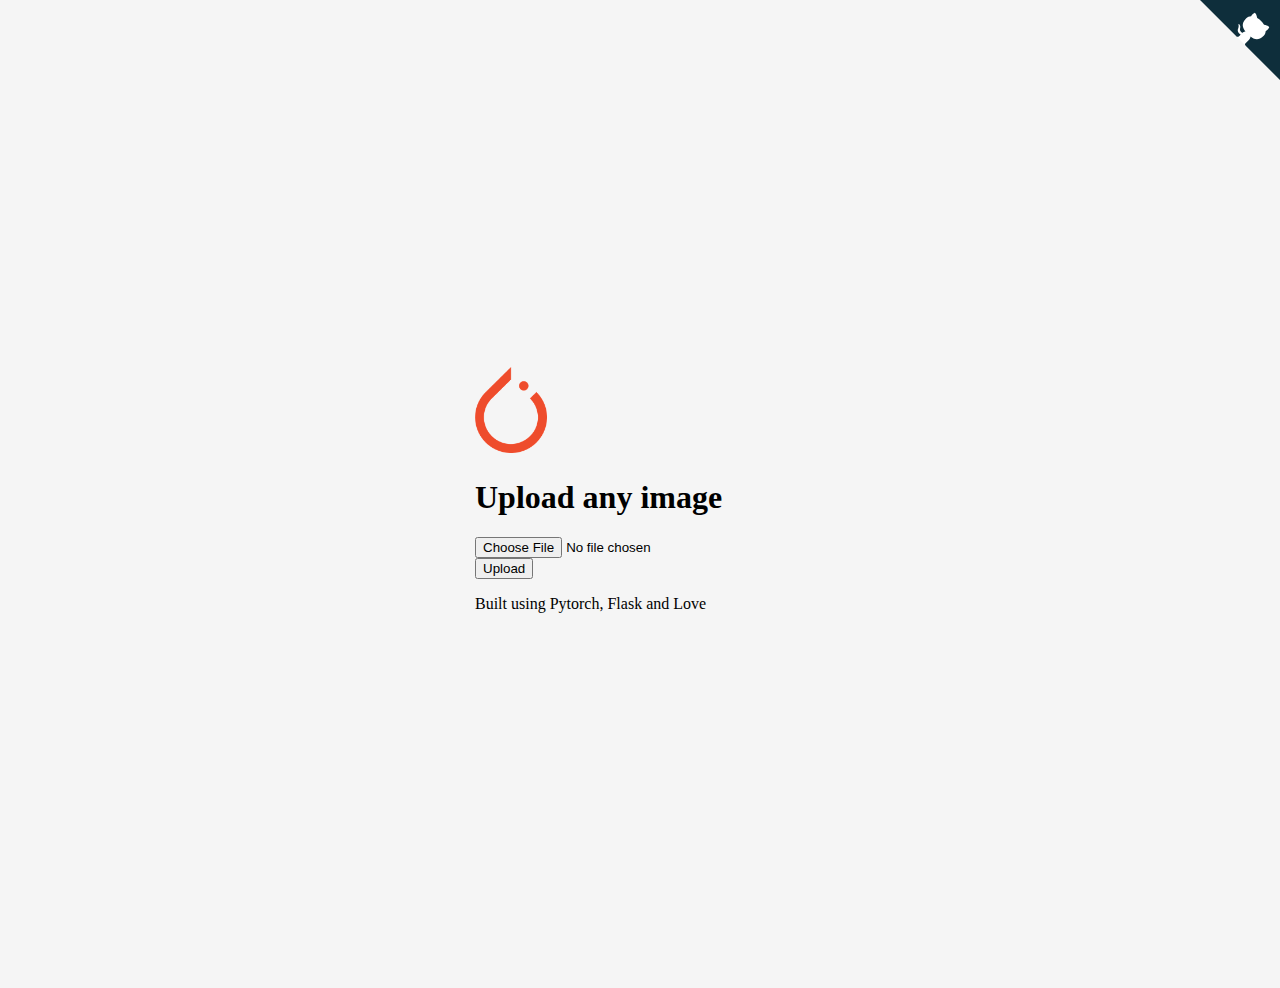
==== templates/index.html @ 81612cd3 "init" ====
<!doctype html>
<html lang="en">
  <head>
    <meta charset="utf-8">
    <meta name="viewport" content="width=device-width, initial-scale=1, shrink-to-fit=no">
    <link rel="stylesheet" href="//stackpath.bootstrapcdn.com/bootstrap/4.2.1/css/bootstrap.min.css" integrity="sha384-GJzZqFGwb1QTTN6wy59ffF1BuGJpLSa9DkKMp0DgiMDm4iYMj70gZWKYbI706tWS" crossorigin="anonymous">
    <style>
      .bd-placeholder-img {
        font-size: 1.125rem;
        text-anchor: middle;
      }

      @media (min-width: 768px) {
        .bd-placeholder-img-lg {
          font-size: 3.5rem;
        }
      }
    </style>
    <link rel="stylesheet" href="/static/style.css">

    <title>Image Prediction using PyTorch</title>
  </head>
  <body class="text-center">
    <form class="form-signin" method=post enctype=multipart/form-data>
        <img class="mb-4" src="/static/pytorch.png" alt="" width="72">
        <h1 class="h3 mb-3 font-weight-normal">Upload any image</h1>
        <input type="file" name="file" class="form-control-file" id="inputfile">
        <br/>
        <button class="btn btn-lg btn-primary btn-block" type="submit">Upload</button>
        <p class="mt-5 mb-3 text-muted">Built using Pytorch, Flask and Love</p>
    </form>
    <script src="//code.jquery.com/jquery-3.3.1.slim.min.js" integrity="sha384-q8i/X+965DzO0rT7abK41JStQIAqVgRVzpbzo5smXKp4YfRvH+8abtTE1Pi6jizo" crossorigin="anonymous"></script>
    <script src="//cdnjs.cloudflare.com/ajax/libs/popper.js/1.14.6/umd/popper.min.js" integrity="sha384-wHAiFfRlMFy6i5SRaxvfOCifBUQy1xHdJ/yoi7FRNXMRBu5WHdZYu1hA6ZOblgut" crossorigin="anonymous"></script>
    <script src="//stackpath.bootstrapcdn.com/bootstrap/4.2.1/js/bootstrap.min.js" integrity="sha384-B0UglyR+jN6CkvvICOB2joaf5I4l3gm9GU6Hc1og6Ls7i6U/mkkaduKaBhlAXv9k" crossorigin="anonymous"></script>
    <script type="text/javascript">
      $('#inputfile').bind('change', function() {
          let fileSize = this.files[0].size/1024/1024; // this gives in MB
          if (fileSize > 1) {
            $("#inputfile").val(null);
            alert('file is too big. images more than 1MB are not allowed')
            return
          }

          let ext = $('#inputfile').val().split('.').pop().toLowerCase();
          if($.inArray(ext, ['jpg','jpeg']) == -1) {
            $("#inputfile").val(null);
            alert('only jpeg/jpg files are allowed!');
          }
      });
    </script>
    <!-- Github Ribbon Start-->
    <a href="https://github.com/avinassh/pytorch-flask-api-heroku" class="github-corner"><svg width="80" height="80" viewBox="0 0 250 250" style="fill:#0E2E3B; color:#FFFFFF; position: absolute; top: 0; border: 0; right: 0;"><path d="M0,0 L115,115 L130,115 L142,142 L250,250 L250,0 Z"></path><path d="M128.3,109.0 C113.8,99.7 119.0,89.6 119.0,89.6 C122.0,82.7 120.5,78.6 120.5,78.6 C119.2,72.0 123.4,76.3 123.4,76.3 C127.3,80.9 125.5,87.3 125.5,87.3 C122.9,97.6 130.6,101.9 134.4,103.2" fill="currentColor" style="transform-origin: 130px 106px;" class="octo-arm"></path><path d="M115.0,115.0 C114.9,115.1 118.7,116.5 119.8,115.4 L133.7,101.6 C136.9,99.2 139.9,98.4 142.2,98.6 C133.8,88.0 127.5,74.4 143.8,58.0 C148.5,53.4 154.0,51.2 159.7,51.0 C160.3,49.4 163.2,43.6 171.4,40.1 C171.4,40.1 176.1,42.5 178.8,56.2 C183.1,58.6 187.2,61.8 190.9,65.4 C194.5,69.0 197.7,73.2 200.1,77.6 C213.8,80.2 216.3,84.9 216.3,84.9 C212.7,93.1 206.9,96.0 205.4,96.6 C205.1,102.4 203.0,107.8 198.3,112.5 C181.9,128.9 168.3,122.5 157.7,114.1 C157.9,116.9 156.7,120.9 152.7,124.9 L141.0,136.5 C139.8,137.7 141.6,141.9 141.8,141.8 Z" fill="currentColor" class="octo-body"></path></svg></a><style>.github-corner:hover .octo-arm{animation:octocat-wave 560ms ease-in-out}@keyframes octocat-wave{0%,100%{transform:rotate(0)}20%,60%{transform:rotate(-25deg)}40%,80%{transform:rotate(10deg)}}@media (max-width:500px){.github-corner:hover .octo-arm{animation:none}.github-corner .octo-arm{animation:octocat-wave 560ms ease-in-out}}</style>
    <!-- Github Ribbon End-->
  </body>
</html>
---- static/style.css ----
html,
body {
  height: 100%;
}

body {
  display: -ms-flexbox;
  display: flex;
  -ms-flex-align: center;
  align-items: center;
  padding-top: 40px;
  padding-bottom: 40px;
  background-color: #f5f5f5;
}

.form-signin {
  width: 100%;
  max-width: 330px;
  padding: 15px;
  margin: auto;
}

.form-signin .form-control {
  position: relative;
  box-sizing: border-box;
  height: auto;
  padding: 10px;
  font-size: 16px;
}
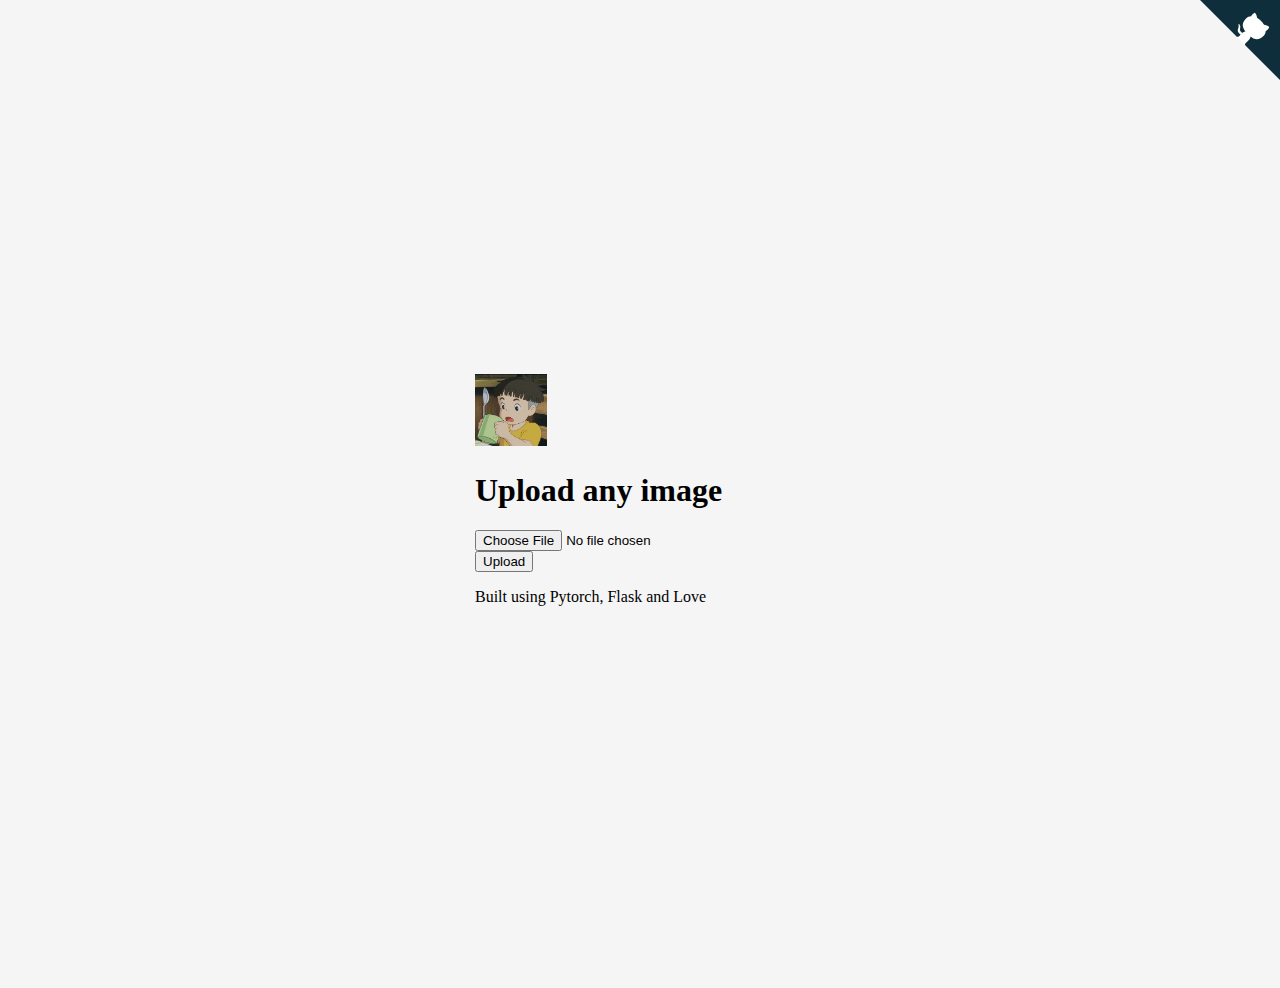
==== commit 861ea7a9: "init2" ====
--- a/templates/index.html
+++ b/templates/index.html
@@ -22,7 +22,7 @@
   </head>
   <body class="text-center">
     <form class="form-signin" method=post enctype=multipart/form-data>
-        <img class="mb-4" src="/static/pytorch.png" alt="" width="72">
+        <img class="mb-4" src="/static/zongjie.jpeg" alt="" width="72">
         <h1 class="h3 mb-3 font-weight-normal">Upload any image</h1>
         <input type="file" name="file" class="form-control-file" id="inputfile">
         <br/>
@@ -49,7 +49,7 @@
       });
     </script>
     <!-- Github Ribbon Start-->
-    <a href="https://github.com/avinassh/pytorch-flask-api-heroku" class="github-corner"><svg width="80" height="80" viewBox="0 0 250 250" style="fill:#0E2E3B; color:#FFFFFF; position: absolute; top: 0; border: 0; right: 0;"><path d="M0,0 L115,115 L130,115 L142,142 L250,250 L250,0 Z"></path><path d="M128.3,109.0 C113.8,99.7 119.0,89.6 119.0,89.6 C122.0,82.7 120.5,78.6 120.5,78.6 C119.2,72.0 123.4,76.3 123.4,76.3 C127.3,80.9 125.5,87.3 125.5,87.3 C122.9,97.6 130.6,101.9 134.4,103.2" fill="currentColor" style="transform-origin: 130px 106px;" class="octo-arm"></path><path d="M115.0,115.0 C114.9,115.1 118.7,116.5 119.8,115.4 L133.7,101.6 C136.9,99.2 139.9,98.4 142.2,98.6 C133.8,88.0 127.5,74.4 143.8,58.0 C148.5,53.4 154.0,51.2 159.7,51.0 C160.3,49.4 163.2,43.6 171.4,40.1 C171.4,40.1 176.1,42.5 178.8,56.2 C183.1,58.6 187.2,61.8 190.9,65.4 C194.5,69.0 197.7,73.2 200.1,77.6 C213.8,80.2 216.3,84.9 216.3,84.9 C212.7,93.1 206.9,96.0 205.4,96.6 C205.1,102.4 203.0,107.8 198.3,112.5 C181.9,128.9 168.3,122.5 157.7,114.1 C157.9,116.9 156.7,120.9 152.7,124.9 L141.0,136.5 C139.8,137.7 141.6,141.9 141.8,141.8 Z" fill="currentColor" class="octo-body"></path></svg></a><style>.github-corner:hover .octo-arm{animation:octocat-wave 560ms ease-in-out}@keyframes octocat-wave{0%,100%{transform:rotate(0)}20%,60%{transform:rotate(-25deg)}40%,80%{transform:rotate(10deg)}}@media (max-width:500px){.github-corner:hover .octo-arm{animation:none}.github-corner .octo-arm{animation:octocat-wave 560ms ease-in-out}}</style>
+    <a href="https://github.com/YanghaoZYH/guap-demo" class="github-corner"><svg width="80" height="80" viewBox="0 0 250 250" style="fill:#0E2E3B; color:#FFFFFF; position: absolute; top: 0; border: 0; right: 0;"><path d="M0,0 L115,115 L130,115 L142,142 L250,250 L250,0 Z"></path><path d="M128.3,109.0 C113.8,99.7 119.0,89.6 119.0,89.6 C122.0,82.7 120.5,78.6 120.5,78.6 C119.2,72.0 123.4,76.3 123.4,76.3 C127.3,80.9 125.5,87.3 125.5,87.3 C122.9,97.6 130.6,101.9 134.4,103.2" fill="currentColor" style="transform-origin: 130px 106px;" class="octo-arm"></path><path d="M115.0,115.0 C114.9,115.1 118.7,116.5 119.8,115.4 L133.7,101.6 C136.9,99.2 139.9,98.4 142.2,98.6 C133.8,88.0 127.5,74.4 143.8,58.0 C148.5,53.4 154.0,51.2 159.7,51.0 C160.3,49.4 163.2,43.6 171.4,40.1 C171.4,40.1 176.1,42.5 178.8,56.2 C183.1,58.6 187.2,61.8 190.9,65.4 C194.5,69.0 197.7,73.2 200.1,77.6 C213.8,80.2 216.3,84.9 216.3,84.9 C212.7,93.1 206.9,96.0 205.4,96.6 C205.1,102.4 203.0,107.8 198.3,112.5 C181.9,128.9 168.3,122.5 157.7,114.1 C157.9,116.9 156.7,120.9 152.7,124.9 L141.0,136.5 C139.8,137.7 141.6,141.9 141.8,141.8 Z" fill="currentColor" class="octo-body"></path></svg></a><style>.github-corner:hover .octo-arm{animation:octocat-wave 560ms ease-in-out}@keyframes octocat-wave{0%,100%{transform:rotate(0)}20%,60%{transform:rotate(-25deg)}40%,80%{transform:rotate(10deg)}}@media (max-width:500px){.github-corner:hover .octo-arm{animation:none}.github-corner .octo-arm{animation:octocat-wave 560ms ease-in-out}}</style>
     <!-- Github Ribbon End-->
   </body>
 </html>--- a/static/style.css
+++ b/static/style.css
@@ -11,6 +11,8 @@
   padding-top: 40px;
   padding-bottom: 40px;
   background-color: #f5f5f5;
+  justify-content: center;//使子项目水平居中
+  align-items: center;
 }
 
 .form-signin {
@@ -20,6 +22,7 @@
   margin: auto;
 }
 
+
 .form-signin .form-control {
   position: relative;
   box-sizing: border-box;
@@ -27,3 +30,6 @@
   padding: 10px;
   font-size: 16px;
 }
+
+
+
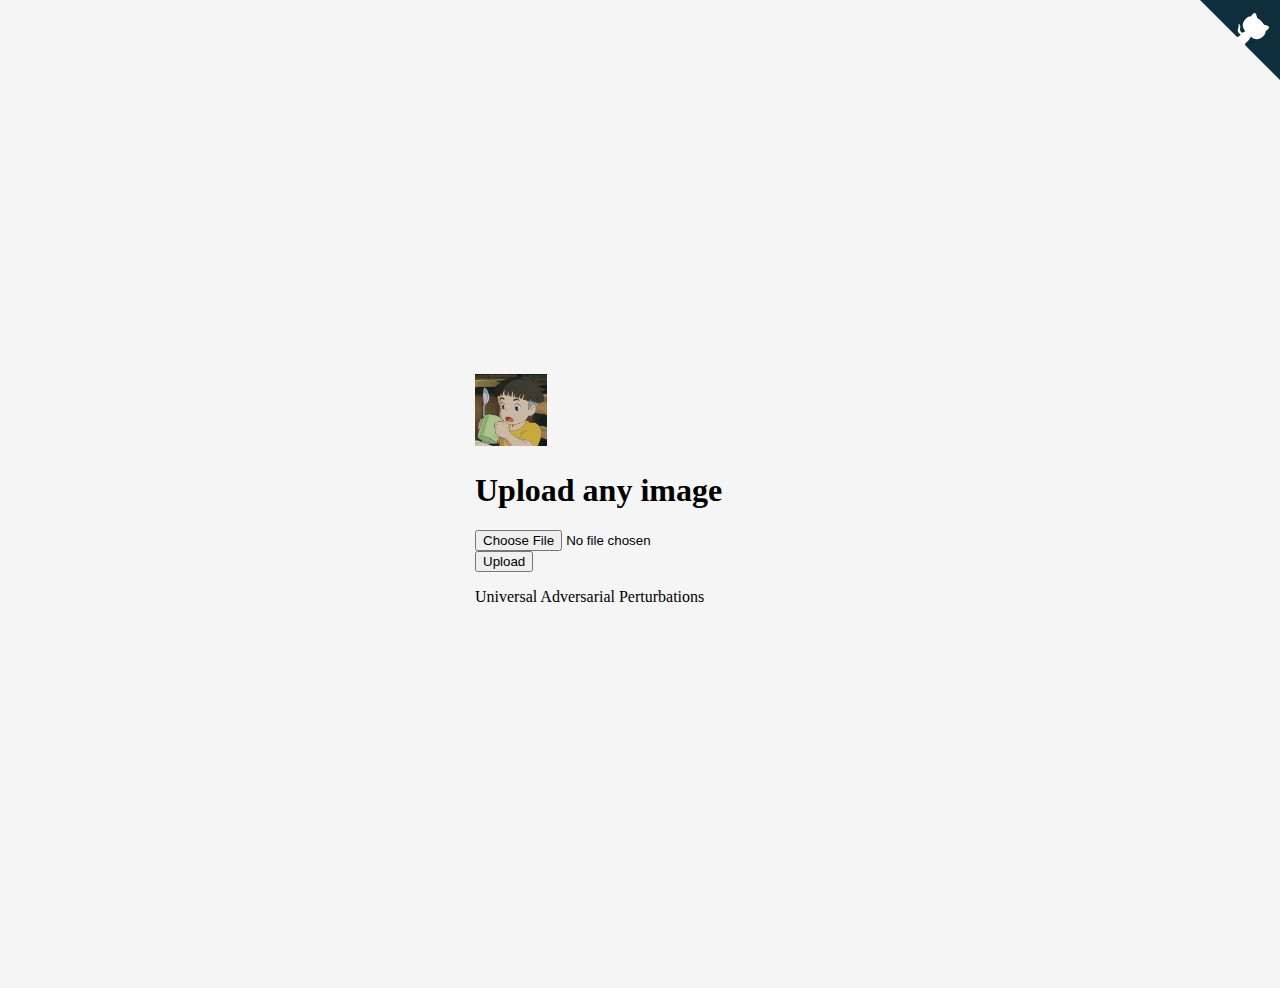
==== commit 562ed20a: "init3" ====
--- a/templates/index.html
+++ b/templates/index.html
@@ -27,7 +27,7 @@
         <input type="file" name="file" class="form-control-file" id="inputfile">
         <br/>
         <button class="btn btn-lg btn-primary btn-block" type="submit">Upload</button>
-        <p class="mt-5 mb-3 text-muted">Built using Pytorch, Flask and Love</p>
+        <p class="mt-5 mb-3 text-muted">Universal Adversarial Perturbations</p>
     </form>
     <script src="//code.jquery.com/jquery-3.3.1.slim.min.js" integrity="sha384-q8i/X+965DzO0rT7abK41JStQIAqVgRVzpbzo5smXKp4YfRvH+8abtTE1Pi6jizo" crossorigin="anonymous"></script>
     <script src="//cdnjs.cloudflare.com/ajax/libs/popper.js/1.14.6/umd/popper.min.js" integrity="sha384-wHAiFfRlMFy6i5SRaxvfOCifBUQy1xHdJ/yoi7FRNXMRBu5WHdZYu1hA6ZOblgut" crossorigin="anonymous"></script>
@@ -40,7 +40,6 @@
             alert('file is too big. images more than 1MB are not allowed')
             return
           }
-
           let ext = $('#inputfile').val().split('.').pop().toLowerCase();
           if($.inArray(ext, ['jpg','jpeg']) == -1) {
             $("#inputfile").val(null);
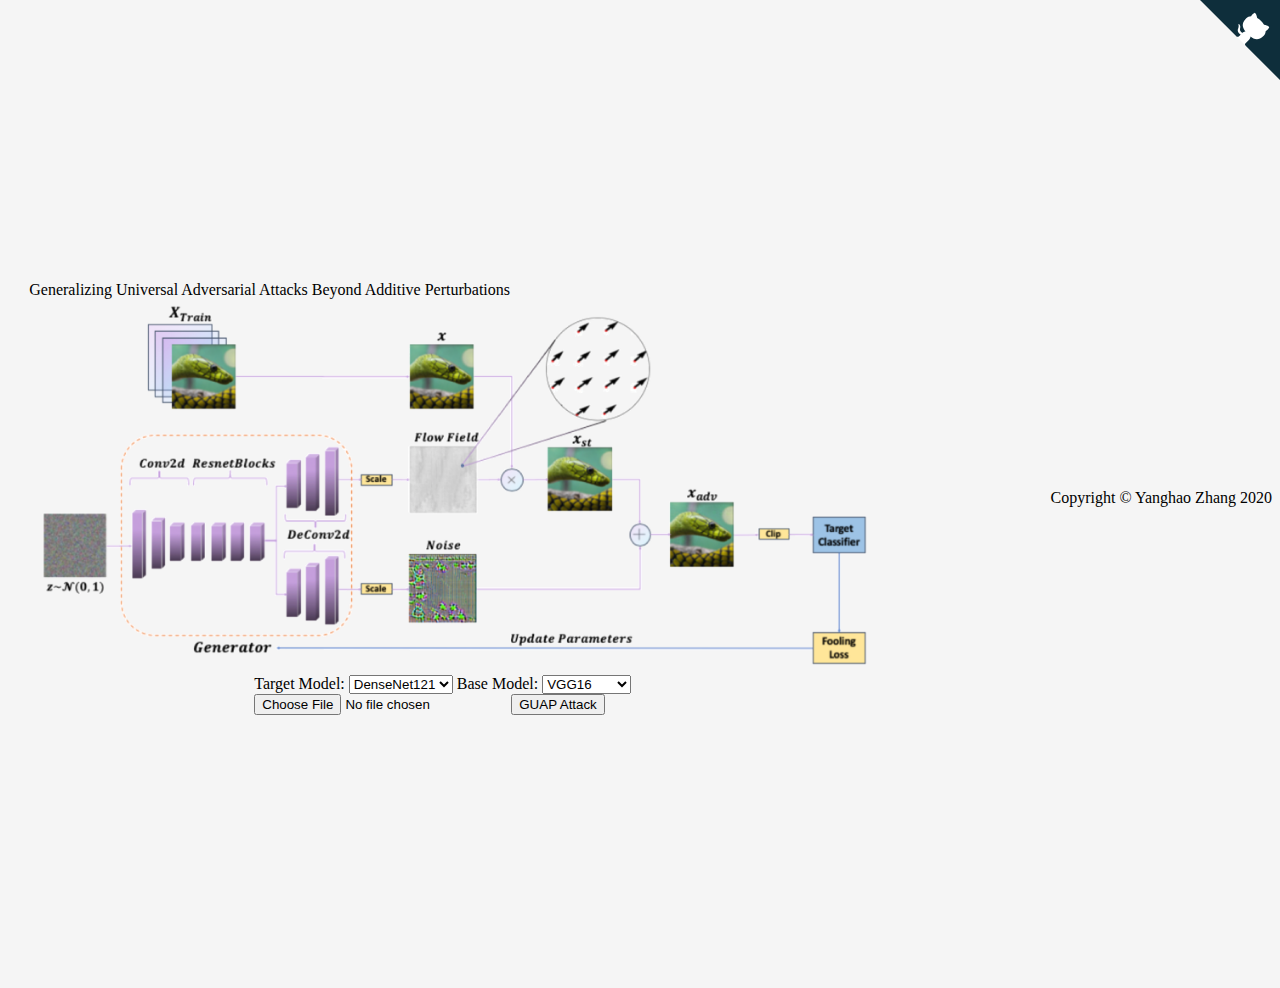
==== commit 3e64644f: "1120" ====
--- a/templates/index.html
+++ b/templates/index.html
@@ -15,40 +15,94 @@
           font-size: 3.5rem;
         }
       }
+      .indexform {  
+      width: 100%;
+      max-width: 1000px;
+      padding: 15px;
+      margin: auto;
+      } 
+      .d2 {  
+      width: 100%;
+      max-width: 550px;
+      margin: auto;
+      } 
+      .d3 {  
+      width: 100%;
+      max-width: 550px;
+      margin: auto;
+      } 
+    
+      
+    
     </style>
     <link rel="stylesheet" href="/static/style.css">
 
-    <title>Image Prediction using PyTorch</title>
+    <title>GUAP</title>
   </head>
+
   <body class="text-center">
-    <form class="form-signin" method=post enctype=multipart/form-data>
-        <img class="mb-4" src="/static/zongjie.jpeg" alt="" width="72">
-        <h1 class="h3 mb-3 font-weight-normal">Upload any image</h1>
-        <input type="file" name="file" class="form-control-file" id="inputfile">
-        <br/>
-        <button class="btn btn-lg btn-primary btn-block" type="submit">Upload</button>
-        <p class="mt-5 mb-3 text-muted">Universal Adversarial Perturbations</p>
+    <form class="mt-2 h3 indexform" method=post enctype=multipart/form-data>
+      Generalizing Universal Adversarial Attacks Beyond Additive Perturbations
+    <img class="mt-4 mb-4" src="/static/w.png" alt="" width="850">
+    <div class="mt-3 h6 d2 text-muted input-group-prepend">
+
+
+      <label class="input-group-text" >Target Model:</label>
+      <select class="custom-select" name="modelname">
+      <option value ="DenseNet121" selected="selected">DenseNet121</option>
+      <option value ="VGG16">VGG16</option>
+      <option value="VGG19">VGG19</option>
+      <option value="ResNet152">ResNet152</option>
+      <option value="GoogleNet">GoogleNet</option>
+      </select>
+
+
+      <label class="ml-4 input-group-text">Base Model:</label>
+      <select class="custom-select" name="basename">
+      <option value ="VGG16" selected="selected">VGG16</option>
+      <option value="VGG19">VGG19</option>
+      <option value="ResNet152">ResNet152</option>
+      <option value="GoogleNet">GoogleNet</option>
+      </select>
+      </div>
+
+      <div class="mt-4 d3 input-group-prepend">
+      <input type="file"  name="file" class="mr-4 input-group-text " id="inputfile"> 
+
+      <button class=" ml-4 btn btn-sm btn-secondary " aria-pressed="true" type="submit" onclick="clicked()">GUAP Attack</button>
+      </div>
+
+
     </form>
+
+    <div class="mb-1 fixed-bottom text-muted">Copyright © Yanghao Zhang 2020</div>
+
     <script src="//code.jquery.com/jquery-3.3.1.slim.min.js" integrity="sha384-q8i/X+965DzO0rT7abK41JStQIAqVgRVzpbzo5smXKp4YfRvH+8abtTE1Pi6jizo" crossorigin="anonymous"></script>
     <script src="//cdnjs.cloudflare.com/ajax/libs/popper.js/1.14.6/umd/popper.min.js" integrity="sha384-wHAiFfRlMFy6i5SRaxvfOCifBUQy1xHdJ/yoi7FRNXMRBu5WHdZYu1hA6ZOblgut" crossorigin="anonymous"></script>
     <script src="//stackpath.bootstrapcdn.com/bootstrap/4.2.1/js/bootstrap.min.js" integrity="sha384-B0UglyR+jN6CkvvICOB2joaf5I4l3gm9GU6Hc1og6Ls7i6U/mkkaduKaBhlAXv9k" crossorigin="anonymous"></script>
     <script type="text/javascript">
+      function clicked() {
+        if (!$('#inputfile').val()){
+          alert('No image file uploaded!');
+        }
+      }
+      
       $('#inputfile').bind('change', function() {
           let fileSize = this.files[0].size/1024/1024; // this gives in MB
-          if (fileSize > 1) {
+          if (fileSize > 3) {
             $("#inputfile").val(null);
-            alert('file is too big. images more than 1MB are not allowed')
-            return
+            alert('file is too big. images more than 3MB are not allowed')
           }
           let ext = $('#inputfile').val().split('.').pop().toLowerCase();
-          if($.inArray(ext, ['jpg','jpeg']) == -1) {
+          if($.inArray(ext, ['jpg','jpeg','png']) == -1) {
             $("#inputfile").val(null);
-            alert('only jpeg/jpg files are allowed!');
+            alert('only jpeg/jpg/png files are allowed!');
           }
       });
     </script>
     <!-- Github Ribbon Start-->
-    <a href="https://github.com/YanghaoZYH/guap-demo" class="github-corner"><svg width="80" height="80" viewBox="0 0 250 250" style="fill:#0E2E3B; color:#FFFFFF; position: absolute; top: 0; border: 0; right: 0;"><path d="M0,0 L115,115 L130,115 L142,142 L250,250 L250,0 Z"></path><path d="M128.3,109.0 C113.8,99.7 119.0,89.6 119.0,89.6 C122.0,82.7 120.5,78.6 120.5,78.6 C119.2,72.0 123.4,76.3 123.4,76.3 C127.3,80.9 125.5,87.3 125.5,87.3 C122.9,97.6 130.6,101.9 134.4,103.2" fill="currentColor" style="transform-origin: 130px 106px;" class="octo-arm"></path><path d="M115.0,115.0 C114.9,115.1 118.7,116.5 119.8,115.4 L133.7,101.6 C136.9,99.2 139.9,98.4 142.2,98.6 C133.8,88.0 127.5,74.4 143.8,58.0 C148.5,53.4 154.0,51.2 159.7,51.0 C160.3,49.4 163.2,43.6 171.4,40.1 C171.4,40.1 176.1,42.5 178.8,56.2 C183.1,58.6 187.2,61.8 190.9,65.4 C194.5,69.0 197.7,73.2 200.1,77.6 C213.8,80.2 216.3,84.9 216.3,84.9 C212.7,93.1 206.9,96.0 205.4,96.6 C205.1,102.4 203.0,107.8 198.3,112.5 C181.9,128.9 168.3,122.5 157.7,114.1 C157.9,116.9 156.7,120.9 152.7,124.9 L141.0,136.5 C139.8,137.7 141.6,141.9 141.8,141.8 Z" fill="currentColor" class="octo-body"></path></svg></a><style>.github-corner:hover .octo-arm{animation:octocat-wave 560ms ease-in-out}@keyframes octocat-wave{0%,100%{transform:rotate(0)}20%,60%{transform:rotate(-25deg)}40%,80%{transform:rotate(10deg)}}@media (max-width:500px){.github-corner:hover .octo-arm{animation:none}.github-corner .octo-arm{animation:octocat-wave 560ms ease-in-out}}</style>
+    <a href="https://github.com/YanghaoZYH/GUAP" class="github-corner"><svg width="80" height="80" viewBox="0 0 250 250" style="fill:#0E2E3B; color:#FFFFFF; position: absolute; top: 0; border: 0; right: 0;"><path d="M0,0 L115,115 L130,115 L142,142 L250,250 L250,0 Z"></path><path d="M128.3,109.0 C113.8,99.7 119.0,89.6 119.0,89.6 C122.0,82.7 120.5,78.6 120.5,78.6 C119.2,72.0 123.4,76.3 123.4,76.3 C127.3,80.9 125.5,87.3 125.5,87.3 C122.9,97.6 130.6,101.9 134.4,103.2" fill="currentColor" style="transform-origin: 130px 106px;" class="octo-arm"></path><path d="M115.0,115.0 C114.9,115.1 118.7,116.5 119.8,115.4 L133.7,101.6 C136.9,99.2 139.9,98.4 142.2,98.6 C133.8,88.0 127.5,74.4 143.8,58.0 C148.5,53.4 154.0,51.2 159.7,51.0 C160.3,49.4 163.2,43.6 171.4,40.1 C171.4,40.1 176.1,42.5 178.8,56.2 C183.1,58.6 187.2,61.8 190.9,65.4 C194.5,69.0 197.7,73.2 200.1,77.6 C213.8,80.2 216.3,84.9 216.3,84.9 C212.7,93.1 206.9,96.0 205.4,96.6 C205.1,102.4 203.0,107.8 198.3,112.5 C181.9,128.9 168.3,122.5 157.7,114.1 C157.9,116.9 156.7,120.9 152.7,124.9 L141.0,136.5 C139.8,137.7 141.6,141.9 141.8,141.8 Z" fill="currentColor" class="octo-body"></path></svg></a><style>.github-corner:hover .octo-arm{animation:octocat-wave 560ms ease-in-out}@keyframes octocat-wave{0%,100%{transform:rotate(0)}20%,60%{transform:rotate(-25deg)}40%,80%{transform:rotate(10deg)}}@media (max-width:500px){.github-corner:hover .octo-arm{animation:none}.github-corner .octo-arm{animation:octocat-wave 560ms ease-in-out}}</style>
     <!-- Github Ribbon End-->
   </body>
+
 </html>--- a/static/style.css
+++ b/static/style.css
@@ -11,13 +11,12 @@
   padding-top: 40px;
   padding-bottom: 40px;
   background-color: #f5f5f5;
-  justify-content: center;//使子项目水平居中
   align-items: center;
 }
 
 .form-signin {
   width: 100%;
-  max-width: 330px;
+  max-width: 300px;
   padding: 15px;
   margin: auto;
 }
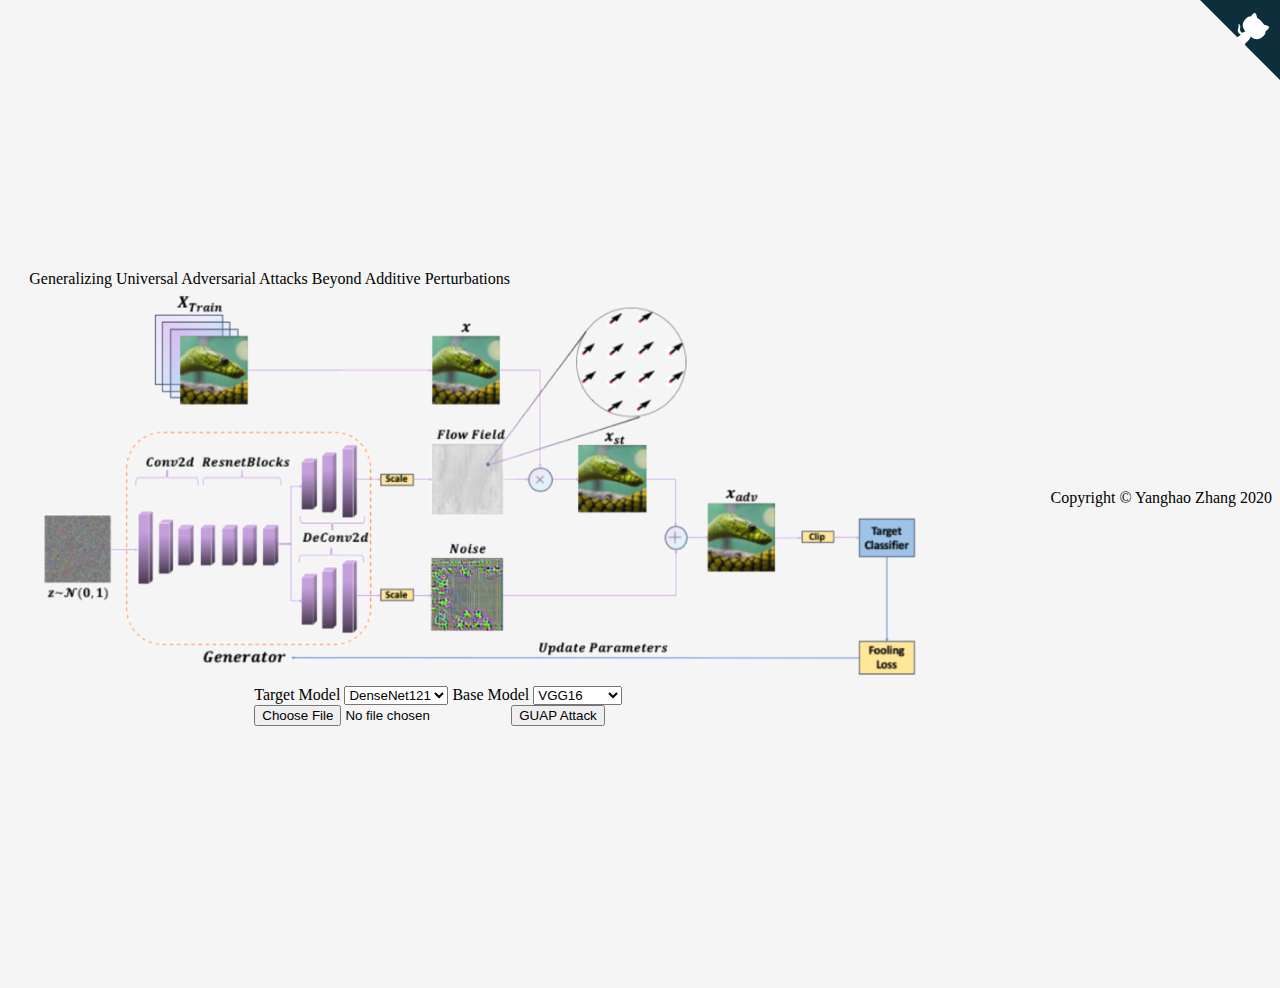
==== commit d81401bf: "1122" ====
--- a/templates/index.html
+++ b/templates/index.html
@@ -3,6 +3,7 @@
   <head>
     <meta charset="utf-8">
     <meta name="viewport" content="width=device-width, initial-scale=1, shrink-to-fit=no">
+    <link rel="shortcut icon" href="/static/demon.png">
     <link rel="stylesheet" href="//stackpath.bootstrapcdn.com/bootstrap/4.2.1/css/bootstrap.min.css" integrity="sha384-GJzZqFGwb1QTTN6wy59ffF1BuGJpLSa9DkKMp0DgiMDm4iYMj70gZWKYbI706tWS" crossorigin="anonymous">
     <style>
       .bd-placeholder-img {
@@ -37,17 +38,17 @@
     </style>
     <link rel="stylesheet" href="/static/style.css">
 
-    <title>GUAP</title>
+    <title>GUAP Demonstration</title>
   </head>
 
   <body class="text-center">
-    <form class="mt-2 h3 indexform" method=post enctype=multipart/form-data>
+    <form class="mt-2 mb-5 h3 indexform" method=post enctype=multipart/form-data>
       Generalizing Universal Adversarial Attacks Beyond Additive Perturbations
-    <img class="mt-4 mb-4" src="/static/w.png" alt="" width="850">
+    <img class="mt-5 mb-4" src="/static/w.png" alt="" width="900">
     <div class="mt-3 h6 d2 text-muted input-group-prepend">
 
 
-      <label class="input-group-text" >Target Model:</label>
+      <label class="input-group-text" >Target Model</label>
       <select class="custom-select" name="modelname">
       <option value ="DenseNet121" selected="selected">DenseNet121</option>
       <option value ="VGG16">VGG16</option>
@@ -57,7 +58,7 @@
       </select>
 
 
-      <label class="ml-4 input-group-text">Base Model:</label>
+      <label class="ml-4 input-group-text">Base Model</label>
       <select class="custom-select" name="basename">
       <option value ="VGG16" selected="selected">VGG16</option>
       <option value="VGG19">VGG19</option>
